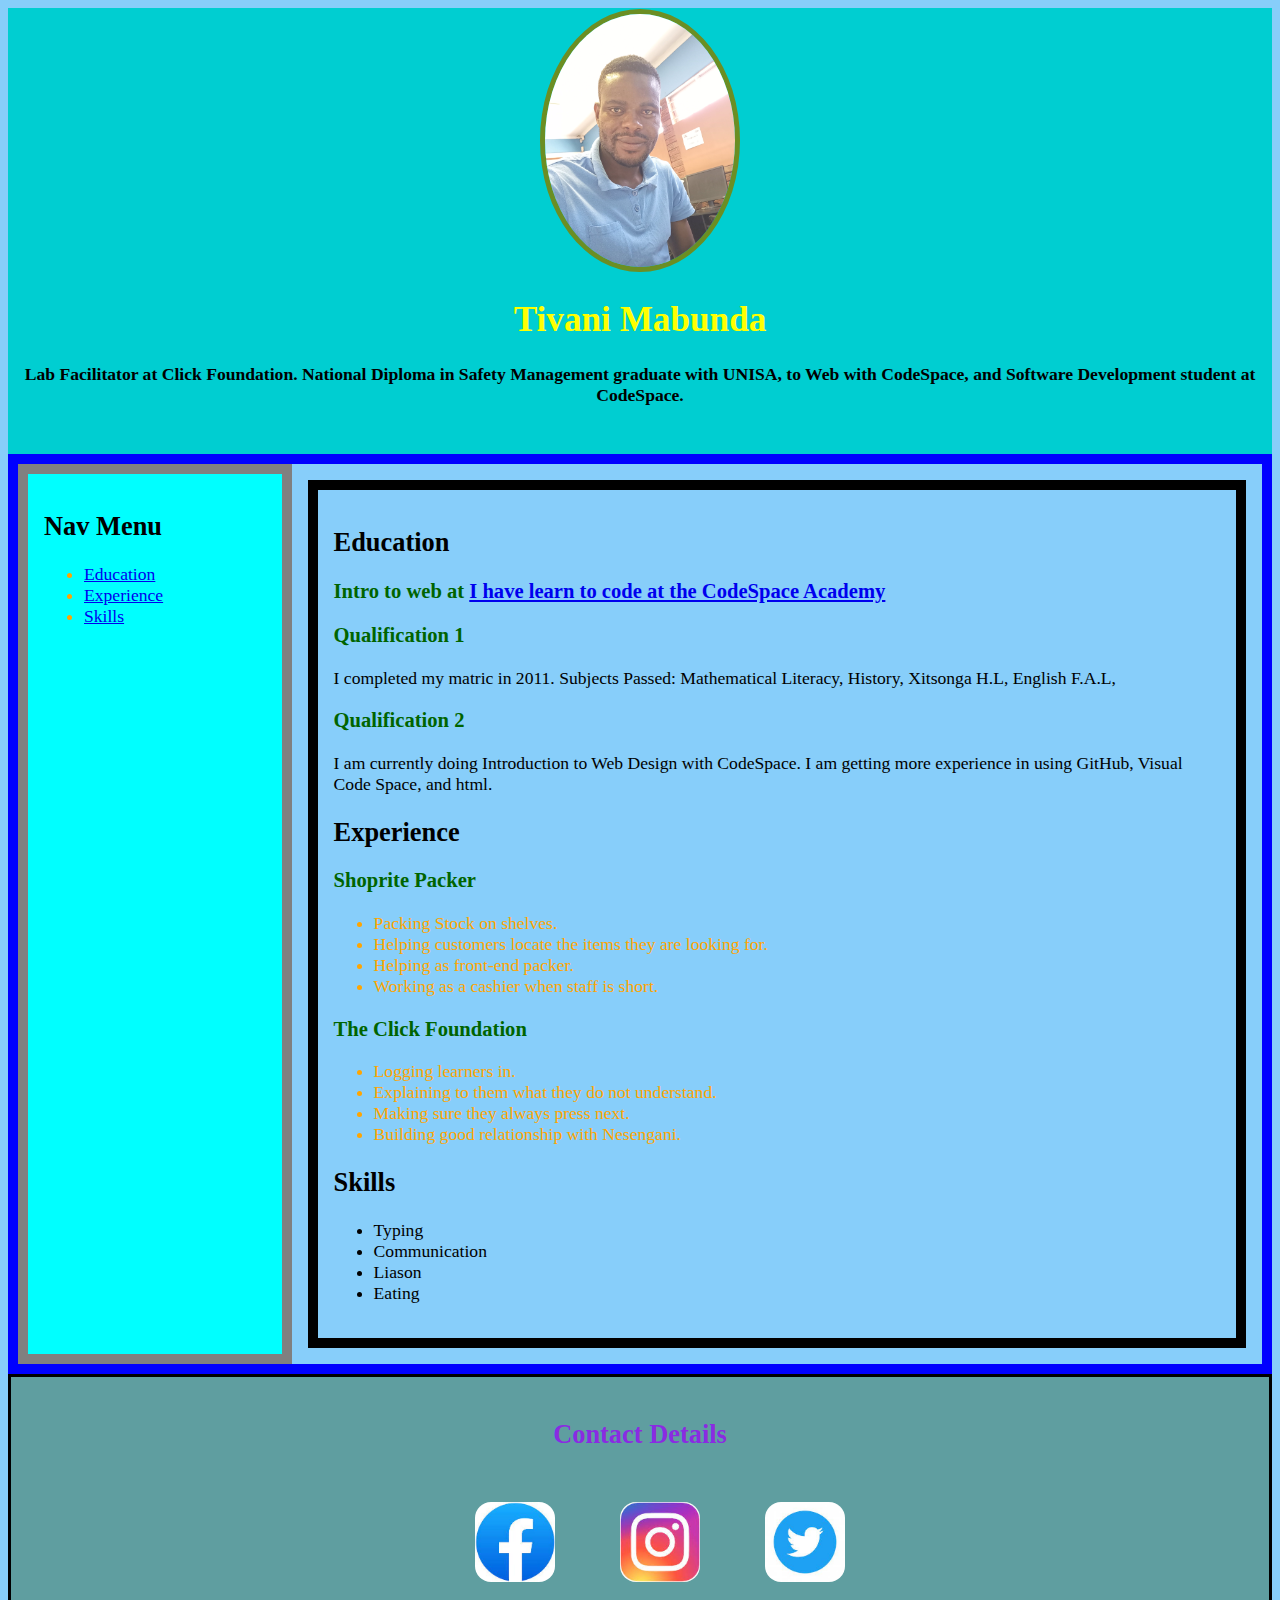
==== Resume.html @ 66b0f85c "Digital Resume" ====
<!DOCTYPE html>
<html>
 

<head>
    <title>
        Tivani Mabunda
    </title>
    <link rel="stylesheet" href="./css/stylesheet.css">
</head>
<body>
<!--Header-->
<header id="heading">
   
   <img id="headshot" src="Image/20211104_111928.jpg" alt="This is my image"
   width="300px" height="300px">
   <h1>
    Tivani Mabunda
   </h1>

   <p>
    <b> Lab Facilitator at Click Foundation. National Diploma in Safety Management graduate with UNISA, to Web with CodeSpace, and Software Development student at CodeSpace.</b>
    
   </p>
</header> 

<!--Start of Main Area-->
<main class="main">
    
 <div id="sidebar">
  <nav>
 
    <h2>Nav Menu</h2>
 
   <ul class="liststyle">
     <li>
        <a href="#Education">Education</a>
     </li>
     <li>
        <a href="#Experience">Experience</a>
     </li>
     <li>
        <a href="#Skills">Skills</a>
     </li>
   </ul>
  </nav>
</div>

<div id="content">
  
   <h2 id="Education">Education</h2>
<h3> Intro to web at <a href="http://codespace.co.za/">I have learn to code at the CodeSpace Academy</a> </h3>


<section id="Qualification-Section">
   <h3>
       Qualification 1  
   </h3>
   <p>
    I completed my matric in 2011. Subjects Passed: Mathematical Literacy, History, Xitsonga H.L, English F.A.L, 
   </p>
   
   <h3>
    Qualification 2
   </h3>
    <p>
    I am currently doing Introduction to Web Design with CodeSpace. I am getting more experience in using GitHub, Visual Code Space, and html.
    </p>
    </section>

   <h2 id="Experience">Experience</h2>
   <h3>
      Shoprite Packer
   </h3>
   <section></section>
   <ul class="liststyle">
       <li>Packing Stock on shelves.</li>
       <li>Helping customers locate the items they are looking for.</li>
       <li>Helping as front-end packer.</li>
       <li>Working as a cashier when staff is short.</li>
   </ul>
</section>
   <h3>The Click Foundation</h3>
   <ul class="liststyle">
       <li>Logging learners in.</li>
       <li>Explaining to them what they do not understand.</li>
       <li>Making sure they always press next.</li>
       <li>Building good relationship with Nesengani.</li>
   </ul>
<h2 id="Skills">Skills</h2>
<ul class="lifestyle">
    <li>Typing</li>
    <li>Communication</li>
    <li>Liason</li>
    <li>Eating</li>
</ul>
</div>

</main>
<!--Footer-->
<footer>
<article id="Contact">
<h2 style="color: blueviolet;">Contact Details</h2>

<ul>
    <a class="link" href="http://www.facebook.com/TivaniMabunda"> <img class="icons" src="./Image/Facebook.jpg" alt="Facebook"> </a>
    <a class="link" href="https://www.instagram.com/TivaniMabunda"> <img class="icons" src="./Image/Instagram.jpg" alt="Instagram"> </a>
    <a class="link" href="https://twitter.com/TivaniMabunda"> <img class="icons" src="./Image/Twitter.jpg" alt="Twitter"> </a>
</ul>

</article>
</footer>
</body>
</html>
---- css/stylesheet.css ----
#heading {background-color: darkturquoise;
    text-align: center;
    padding-top: 1px;
    padding-bottom: 30px;
    }
#headshot {
        width: 15%;
        height: 10%;
        border: olivedrab solid;
        border-width: 5px;
        border-radius: 50%;
    }
.intro {font-size: 30;
        font-family: Cambria, Cochin, Georgia, Times, 'Times New Roman', serif;}
     }
.main{display: flex;}
#sidebar {
    width: 20%;
    background-color: cyan;
    color: #00fa9a;
    padding: 1rem;
    border: 10px solid grey;
    }
#content{
    padding: 1rem;
    margin: 1rem;
    border: 10px solid black;
}
body {
    font-family: Georgia, 'Times New Roman', Times, serif;
font-size: 110%;
background-color: lightskyblue;
}
h1 { color: yellow;}
h2 {color: black;}
h3 {color: darkgreen}

#content {width: 80%;}
.Container {
    border: blue;
    margin-top: 30px;
    display: flex;
    flex-direction: row;
    background-color: black;
}

footer{background-color: cadetblue;
text-align: center;}
art {color: black;
    background-color: cyan;
}
.li_text {color: black;}
.liststyle {color: orange;}
footer {padding-top: 20px;
        background-color: cadetblue;
        color: thistle;
        text-align: center;
        border: black solid;}

 .icons {
         width: 5rem;
         height: auto;
         margin: 2.5%;
         border-radius: 20%;
        }
main {display: flex;
    border: 10px solid blue;}
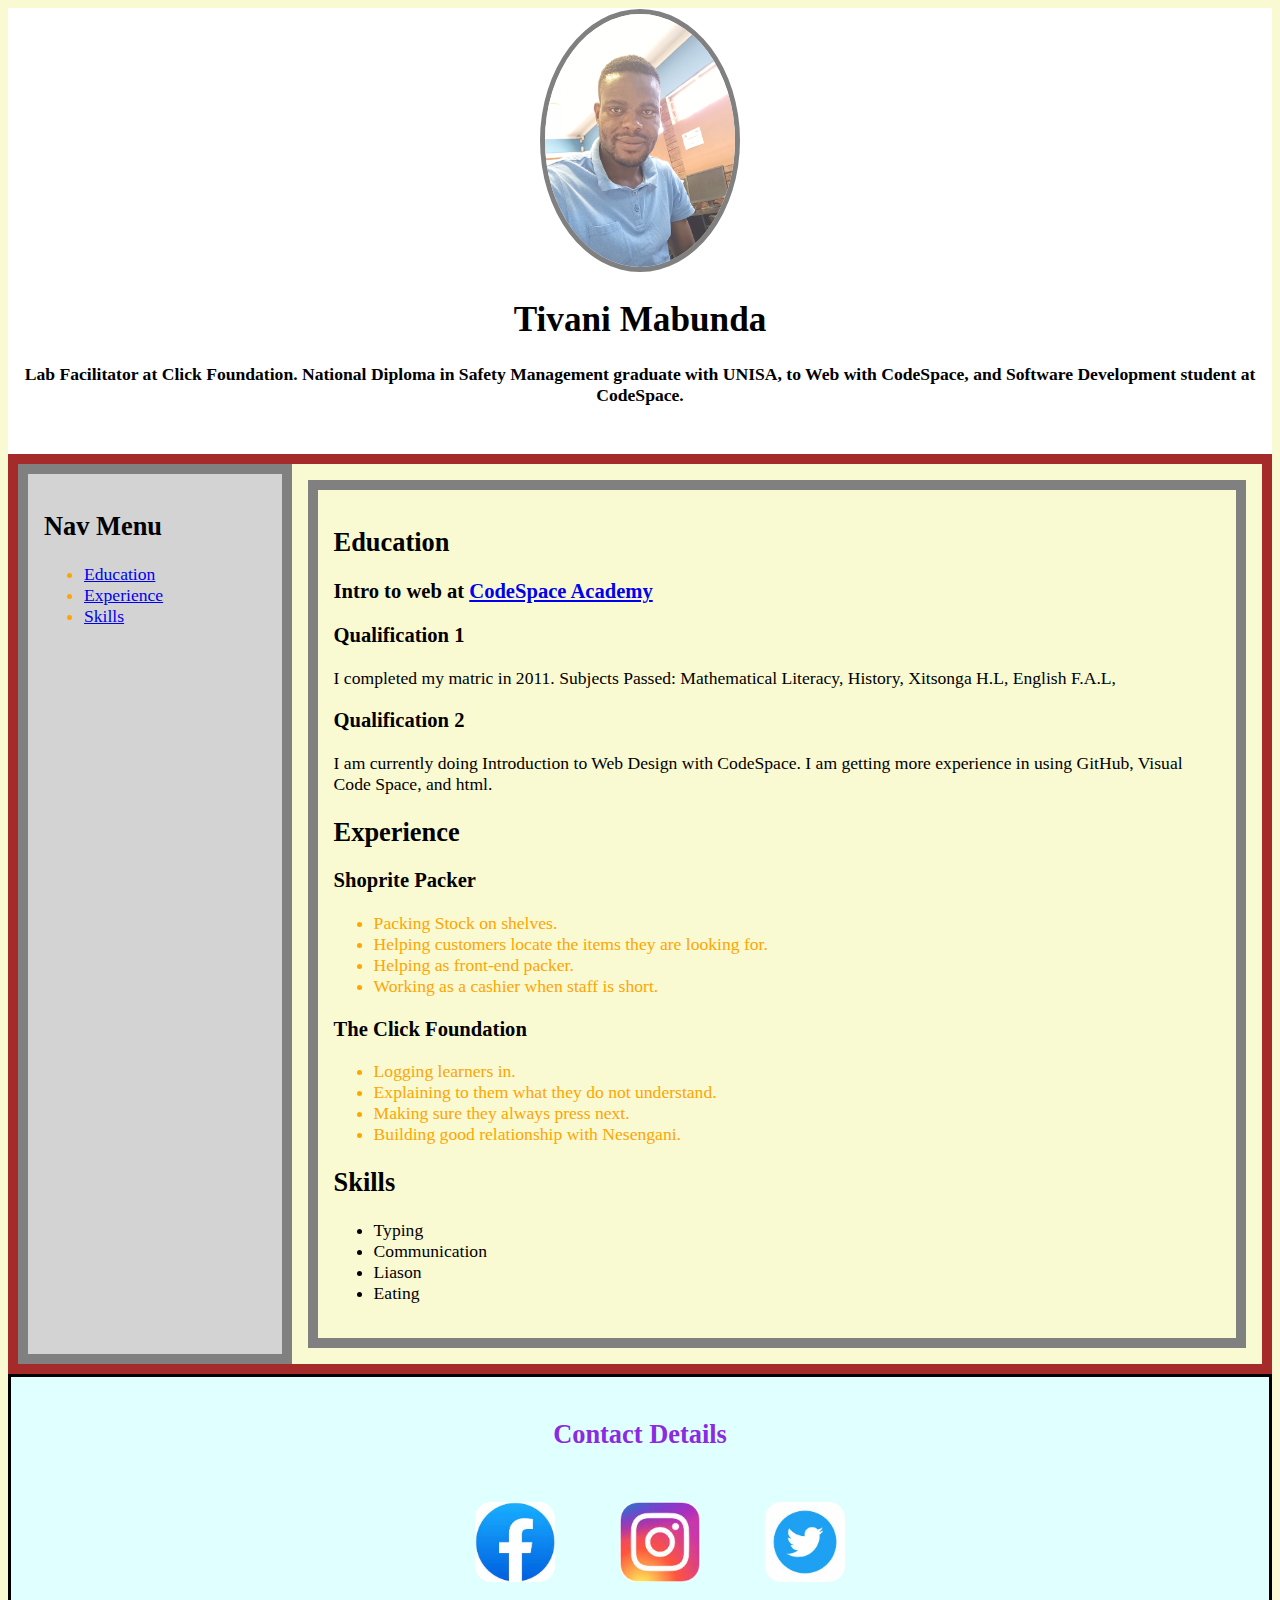
==== commit cc31050b: "Colours" ====
--- a/Resume.html
+++ b/Resume.html
@@ -49,7 +49,7 @@
 <div id="content">
   
    <h2 id="Education">Education</h2>
-<h3> Intro to web at <a href="http://codespace.co.za/">I have learn to code at the CodeSpace Academy</a> </h3>
+<h3> Intro to web at <a href="http://codespace.co.za/">CodeSpace Academy</a> </h3>
 
 
 <section id="Qualification-Section">
--- a/css/stylesheet.css
+++ b/css/stylesheet.css
@@ -1,5 +1,5 @@
 
-#heading {background-color: darkturquoise;
+#heading {background-color: white;
     text-align: center;
     padding-top: 1px;
     padding-bottom: 30px;
@@ -7,9 +7,9 @@
 #headshot {
         width: 15%;
         height: 10%;
-        border: olivedrab solid;
+        border: grey solid;
         border-width: 5px;
-        border-radius: 50%;
+        border-radius: 100%;
     }
 .intro {font-size: 30;
         font-family: Cambria, Cochin, Georgia, Times, 'Times New Roman', serif;}
@@ -17,7 +17,7 @@
 .main{display: flex;}
 #sidebar {
     width: 20%;
-    background-color: cyan;
+    background-color: lightgray;
     color: #00fa9a;
     padding: 1rem;
     border: 10px solid grey;
@@ -25,27 +25,27 @@
 #content{
     padding: 1rem;
     margin: 1rem;
-    border: 10px solid black;
+    border: 10px solid grey;
 }
 body {
     font-family: Georgia, 'Times New Roman', Times, serif;
 font-size: 110%;
-background-color: lightskyblue;
+background-color: lightgoldenrodyellow;
 }
-h1 { color: yellow;}
+h1 { color: black;}
 h2 {color: black;}
-h3 {color: darkgreen}
+h3 {color: black}
 
 #content {width: 80%;}
 .Container {
-    border: blue;
+    border: burlywood;
     margin-top: 30px;
     display: flex;
     flex-direction: row;
     background-color: black;
 }
 
-footer{background-color: cadetblue;
+footer{background-color: lightcyan;
 text-align: center;}
 art {color: black;
     background-color: cyan;
@@ -53,7 +53,6 @@
 .li_text {color: black;}
 .liststyle {color: orange;}
 footer {padding-top: 20px;
-        background-color: cadetblue;
         color: thistle;
         text-align: center;
         border: black solid;}
@@ -65,4 +64,4 @@
          border-radius: 20%;
         }
 main {display: flex;
-    border: 10px solid blue;}+    border: 10px solid brown;}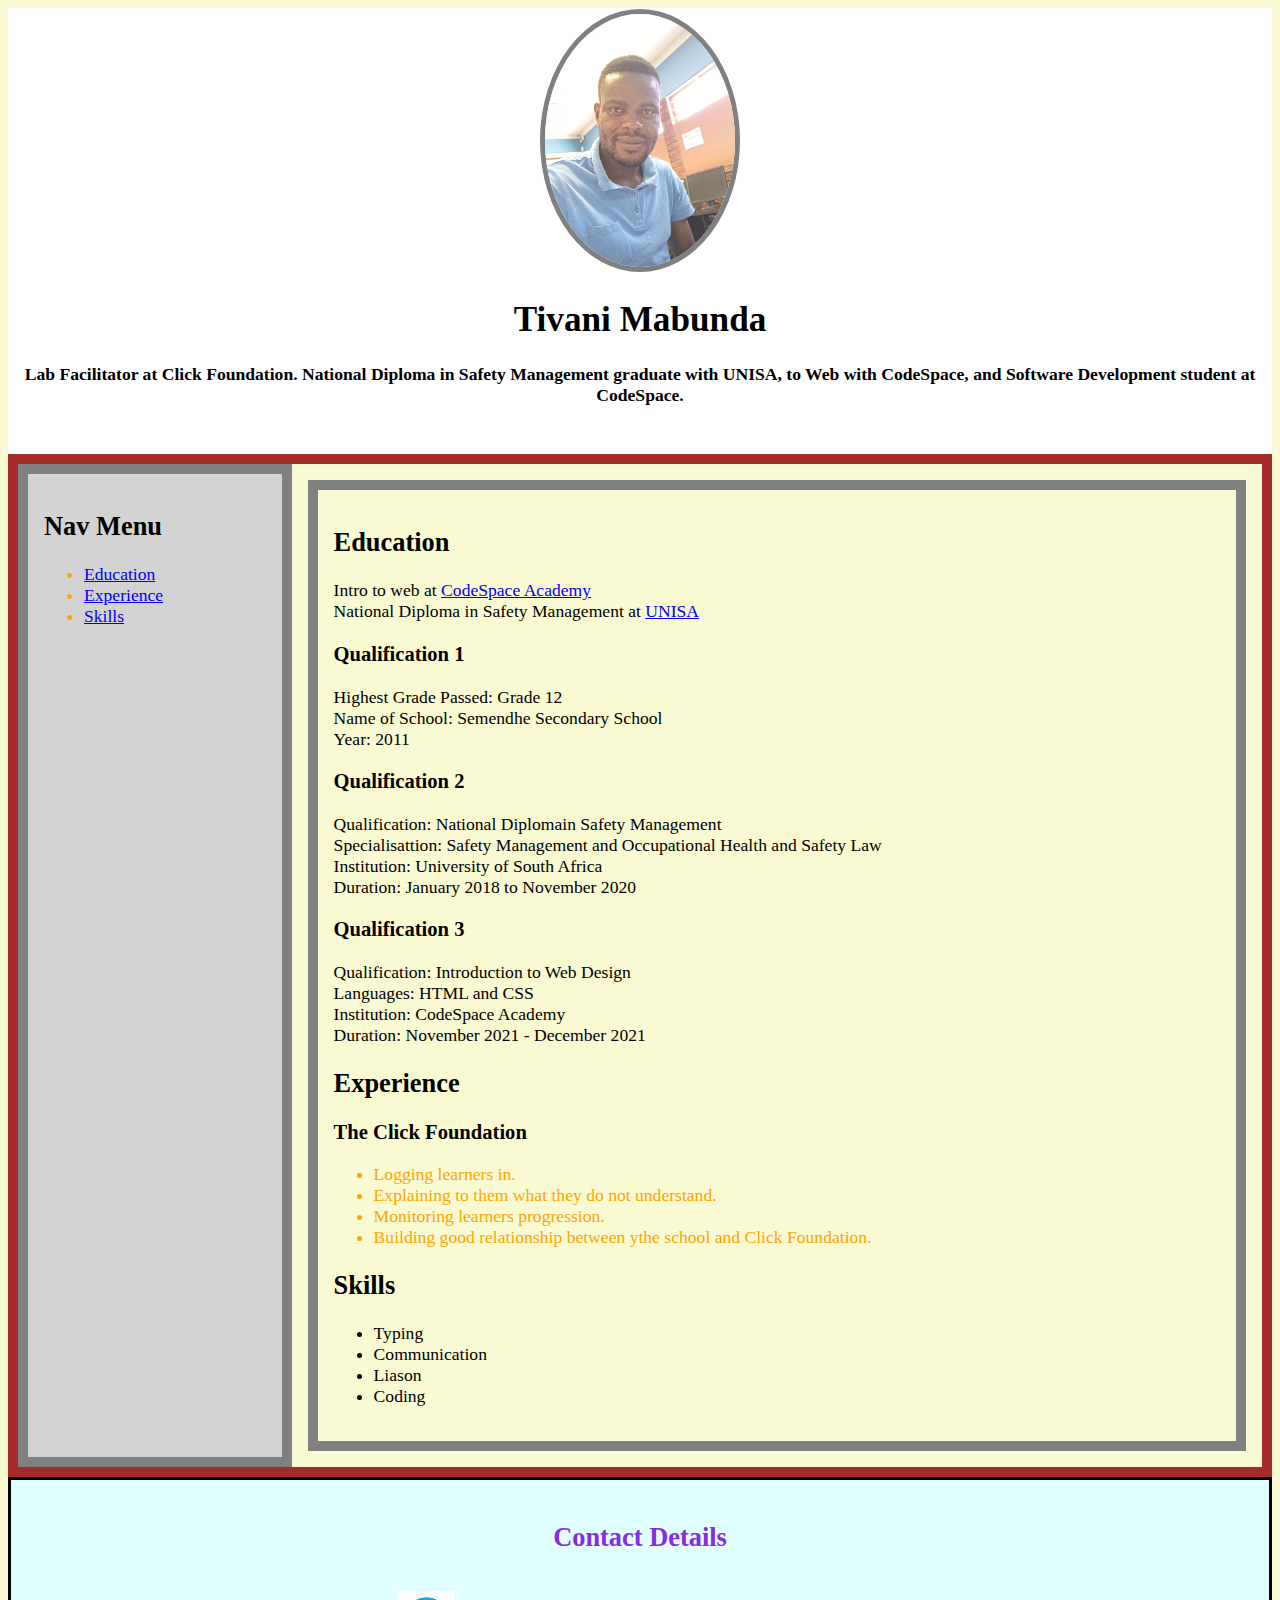
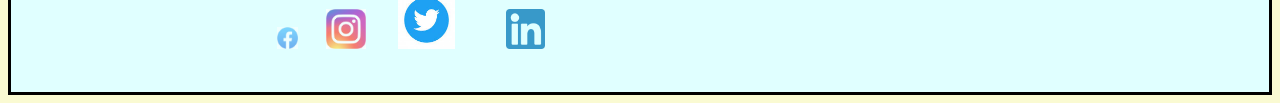
==== commit 22601f6e: "External Links" ====
--- a/Resume.html
+++ b/Resume.html
@@ -49,50 +49,52 @@
 <div id="content">
   
    <h2 id="Education">Education</h2>
-<h3> Intro to web at <a href="http://codespace.co.za/">CodeSpace Academy</a> </h3>
-
+<p>Intro to web at <a href="http://codespace.co.za/" target="_blank">CodeSpace Academy</a> <br>
+ National Diploma in Safety Management at <a href="https://www.unisa.ac.za/sites/corporate/default/" target="_blank">UNISA</a> </p>
 
 <section id="Qualification-Section">
    <h3>
        Qualification 1  
    </h3>
    <p>
-    I completed my matric in 2011. Subjects Passed: Mathematical Literacy, History, Xitsonga H.L, English F.A.L, 
+    Highest Grade Passed: Grade 12 <br>
+    Name of School: Semendhe Secondary School <br>
+    Year: 2011
    </p>
    
    <h3>
     Qualification 2
    </h3>
-    <p>
-    I am currently doing Introduction to Web Design with CodeSpace. I am getting more experience in using GitHub, Visual Code Space, and html.
-    </p>
+   <p>
+   Qualification: National Diplomain Safety Management <br>
+   Specialisattion: Safety Management and Occupational Health and Safety Law <br>
+   Institution: University of South Africa <br>
+   Duration: January 2018 to November 2020
+   </p>
+
+    <h3>Qualification 3</h3>
+    Qualification: Introduction to Web Design <br>
+    Languages: HTML and CSS <br>
+    Institution: CodeSpace Academy <br>
+    Duration: November 2021 - December 2021
     </section>
 
    <h2 id="Experience">Experience</h2>
-   <h3>
-      Shoprite Packer
-   </h3>
-   <section></section>
-   <ul class="liststyle">
-       <li>Packing Stock on shelves.</li>
-       <li>Helping customers locate the items they are looking for.</li>
-       <li>Helping as front-end packer.</li>
-       <li>Working as a cashier when staff is short.</li>
-   </ul>
-</section>
+   
    <h3>The Click Foundation</h3>
    <ul class="liststyle">
        <li>Logging learners in.</li>
        <li>Explaining to them what they do not understand.</li>
-       <li>Making sure they always press next.</li>
-       <li>Building good relationship with Nesengani.</li>
+       <li>Monitoring learners progression.</li>
+       <li>Building good relationship between ythe school and Click Foundation.</li>
    </ul>
 <h2 id="Skills">Skills</h2>
 <ul class="lifestyle">
     <li>Typing</li>
     <li>Communication</li>
     <li>Liason</li>
-    <li>Eating</li>
+    <li>Coding</li>
+
 </ul>
 </div>
 
@@ -102,11 +104,31 @@
 <article id="Contact">
 <h2 style="color: blueviolet;">Contact Details</h2>
 
-<ul>
-    <a class="link" href="http://www.facebook.com/TivaniMabunda"> <img class="icons" src="./Image/Facebook.jpg" alt="Facebook"> </a>
-    <a class="link" href="https://www.instagram.com/TivaniMabunda"> <img class="icons" src="./Image/Instagram.jpg" alt="Instagram"> </a>
-    <a class="link" href="https://twitter.com/TivaniMabunda"> <img class="icons" src="./Image/Twitter.jpg" alt="Twitter"> </a>
-</ul>
+   <div class="social-icons">
+      <ul>
+      <div class="social-icons-image">
+          <a class="link" href="http://www.facebook.com/TivaniMabunda" target="_blank"> 
+             <img class="icons" src="./Image/Facebook.jpg" alt="Facebook Icon">
+          </a>
+      </div>
+      
+      <div class="social-icons-image">
+         <a class="link" href="https://www.instagram.com/TivaniMabunda" target="_blank"> 
+            <img class="icons" src="./Image/Instagram.jpg" alt="Instagram Icon"> </a>
+      </div>
+     
+      <div class="social-icons-image">
+         <a class="link" href="https://twitter.com/TivaniMabunda" target="_blank"> 
+            <img class="icons" src="./Image/Twitter.jpg" alt="Twitter"> </a>
+      </div>
+   
+      <div class="social-icons-image">
+          <a href="https://www.linkedin.com/in/mabunda-tivani-204690132/" target="_blank">
+              <img src="./Image/LinkedIn Icon.png" alt="LinkedIn Icon">
+          </a>
+      </div>
+   </ul>
+   </div></ul>
 
 </article>
 </footer>
--- a/css/stylesheet.css
+++ b/css/stylesheet.css
@@ -13,8 +13,9 @@
     }
 .intro {font-size: 30;
         font-family: Cambria, Cochin, Georgia, Times, 'Times New Roman', serif;}
-     }
-.main{display: flex;}
+
+.main {display: flex;
+    border: 10px solid brown;}
 #sidebar {
     width: 20%;
     background-color: lightgray;
@@ -56,12 +57,114 @@
         color: thistle;
         text-align: center;
         border: black solid;}
+ 
+.social-icons {
+        margin: 2.5%;
+        width: 25rem;
+        height: auto;
+        position: relative;
+        border-radius: 20%;
+    }
+    
+    
+    .social-icons .social-icons-image {
+        display: inline-block;
+        position: relative;
+        width: 33%;
+        height: auto;
+        z-index: 2;
+        opacity: 1;
+        transition: all .5s;
+        padding: 2%;
+        box-sizing: border-box;
+    }
+    
+    .social-icons .social-icons-image a {
+        display: inline-block;
+        width: 100%;
+        height: 100%;
+    }
+    
+    
+    .social-icons img {
+        width: 100%;
+        box-sizing: border-box;
+    }
+    
+    .social-icons a:hover img {
+        width: 115%;
+        height: auto;
+        margin: -10%;
+    }
+    
+    .social-icons .social-icons-image:nth-child(1) {
+        left: 33.755%;   /*(nth-child(2).left - (50% * 20%)/4)*/
+        top: 25%; /*((100%-50%)/2)*/
+        z-index: 0;
+        width: 10%; /*(50% * 20%)*/
+        height: auto;
+        opacity: .5;
+    }
+    
+    
+    .social-icons .social-icons-image:nth-child(2) {
+        left: 36.25%;   /*(40% - (75% * 20%)/4)*/
+        top: 12.5%; /*((100%-75%)/2)*/
+        z-index: 1;
+        width: 15%; /*(75% * 20%)*/
+        height: auto;
+        opacity: .75;
+    }
+    
+    .social-icons .social-icons-image:nth-child(4) {
+        left: 48.75%; /*(60% - 3*(75% * 20%)/4*/
+        top: 12.5%; /*((100%-75%)/2)*/
+        z-index: 1;
+        width: 15%; /*(75% * 20%)*/
+        height: auto;
+        opacity: .75;
+    }
+    
+    .social-icons .social-icons-image:nth-child(3) {
+        left: 40%;
+        z-index: 2;
+        width: 20%;
+        height: auto;
+    }
+    
+    .social-icons .social-icons-image:nth-child(5) {
+        left: 56.25%;   /*(nth-child(4).left + (nth-child(4).width- 3*(50% * 20%)/4)*/
+        top: 25%; /*((100%-50%)/2)*/
+        z-index: 0;
+        width: 10%; /*(50% * 20%)*/
+        height: auto;
+        opacity: .5;
+    }
+    
+    .social-icons:hover .social-icons-image:nth-child(1) {
+        top: 0px;
+        left: 0%;
+        width: 20%;
+        opacity: 1;
+    }
+    
+    .social-icons:hover .social-icons-image:nth-child(2) {
+        top: 0px;
+        left: 20%;
+        width: 20%;
+        opacity: 1;
+    }
+    
+    .social-icons:hover .social-icons-image:nth-child(4) {
+        top: 0px;
+        left: 60%;
+        width: 20%;
+        opacity: 1;
+    }
 
- .icons {
-         width: 5rem;
-         height: auto;
-         margin: 2.5%;
-         border-radius: 20%;
-        }
-main {display: flex;
-    border: 10px solid brown;}+    .social-icons:hover .social-icons-image:nth-child(5) {
+        top: 0px;
+        left: 80%;
+        width: 20%;
+        opacity: 1;
+    }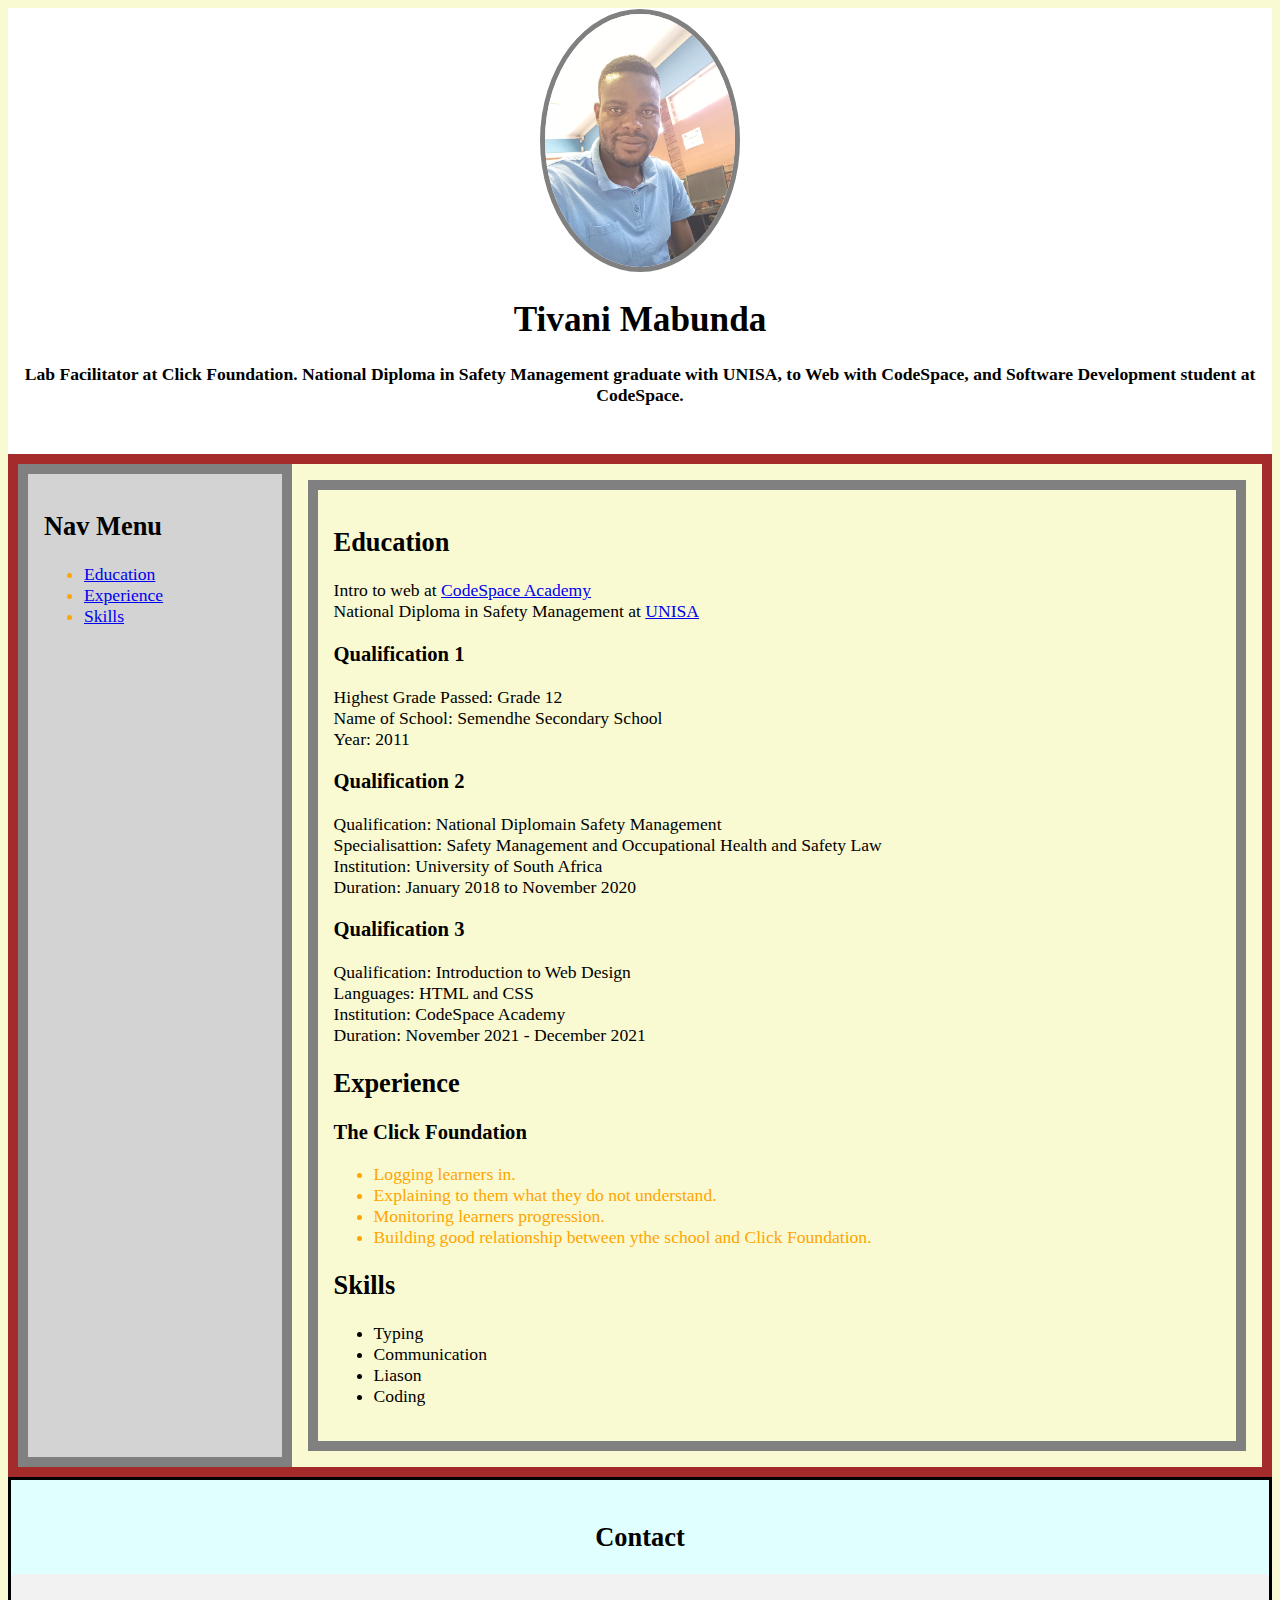
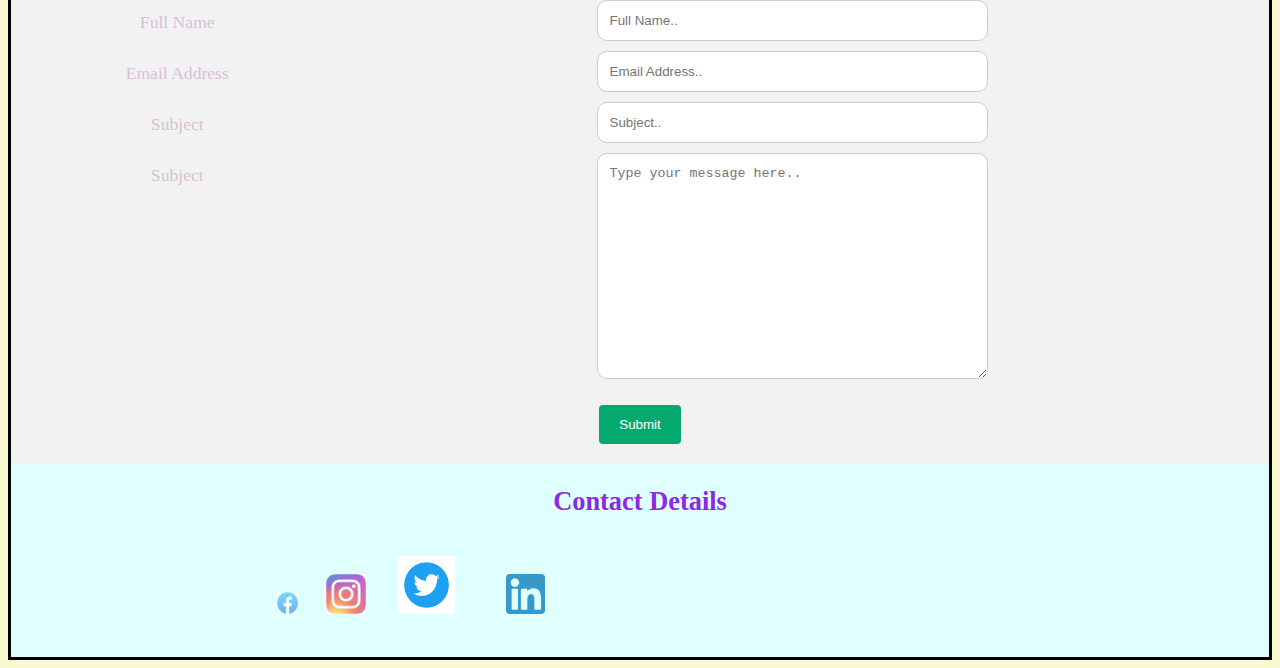
==== commit 85c59c7d: "Form" ====
--- a/Resume.html
+++ b/Resume.html
@@ -102,6 +102,56 @@
 <!--Footer-->
 <footer>
 <article id="Contact">
+
+
+   <h2>Contact</h2>
+
+<div class="container">
+  <form action="/action_page.php">
+  <div class="row">
+    <div class="col-25">
+      <label for="fname">Full Name</label>
+    </div>
+    <div class="col-75">
+      <input type="text" id="fname" name="firstname" placeholder="Full Name..">
+    </div>
+  </div>
+  <div class="row">
+    <div class="col-25">
+      <label for="lname">Email Address</label>
+    </div>
+    <div class="col-75">
+      <input type="text" id="Email" name="EmailAddress" placeholder="Email Address..">
+    </div>
+  </div>
+
+  <div class="row">
+   <div class="col-25">
+     <label for="subject">Subject</label>
+   </div>
+   <div class="col-75">
+     <input type="text" id="subject" name="subject" placeholder="Subject..">
+   </div>
+ </div>
+  
+  <div class="row">
+    <div class="col-25">
+      <label for="subject">Subject</label>
+    </div>
+    <div class="col-75">
+      <textarea id="subject" name="subject" placeholder="Type your message here.." style="height:200px"></textarea>
+    </div>
+  </div>
+  <br>
+  <div class="row">
+    <input type="submit" value="Submit">
+  </div>
+  </form>
+</div>
+
+
+
+
 <h2 style="color: blueviolet;">Contact Details</h2>
 
    <div class="social-icons">
--- a/css/stylesheet.css
+++ b/css/stylesheet.css
@@ -167,4 +167,77 @@
         left: 80%;
         width: 20%;
         opacity: 1;
-    }+    }
+
+
+
+
+
+
+
+
+
+
+
+
+
+
+      input[type=text], select, textarea {
+        width: 40%;
+        padding: 12px;
+        border: 1px solid #ccc;
+        border-radius: 10px;
+        resize: vertical;
+      }
+      
+      label {
+        padding: 12px 12px 12px 0;
+        display: inline-block;
+      }
+      
+      input[type=submit] {
+        background-color: #04AA6D;
+        color: white;
+        padding: 12px 20px;
+        border: none;
+        border-radius: 4px;
+        cursor: pointer;
+    
+      }
+      
+      input[type=submit]:hover {
+        background-color: #45a049;
+      }
+      
+      .container {
+        border-radius: 5px;
+        background-color: #f2f2f2;
+        padding: 20px;
+      }
+      
+      .col-25 {
+        float: left;
+        width: 25%;
+        margin-top: 6px;
+      }
+      
+      .col-75 {
+        float: left;
+        width: 75%;
+        margin-top: 6px;
+      }
+      
+      /* Clear floats after the columns */
+      .row:after {
+        content: "";
+        display: table;
+        clear: both;
+      }
+      
+      /* Responsive layout - when the screen is less than 600px wide, make the two columns stack on top of each other instead of next to each other */
+      @media screen and (max-width: 600px) {
+        .col-25, .col-75, input[type=submit] {
+          width: 100%;
+          margin-top: 0;
+        }
+      }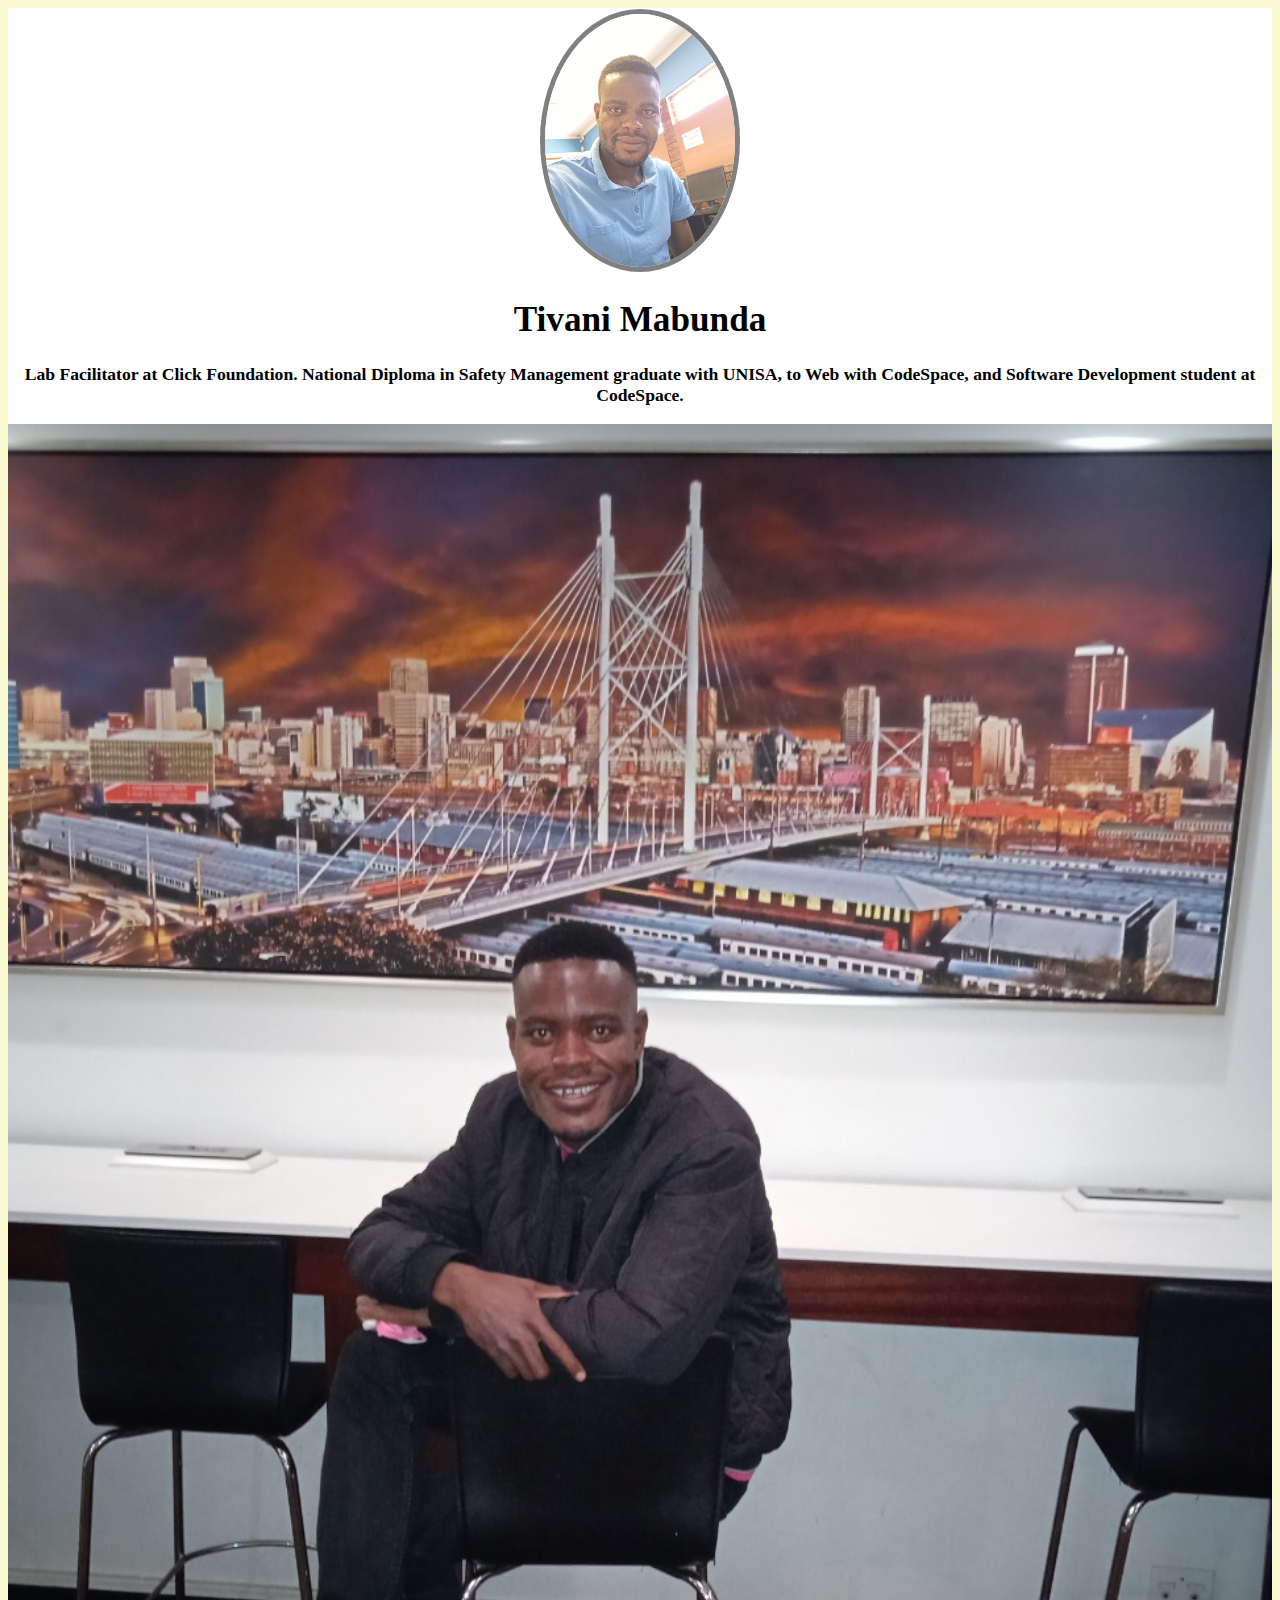
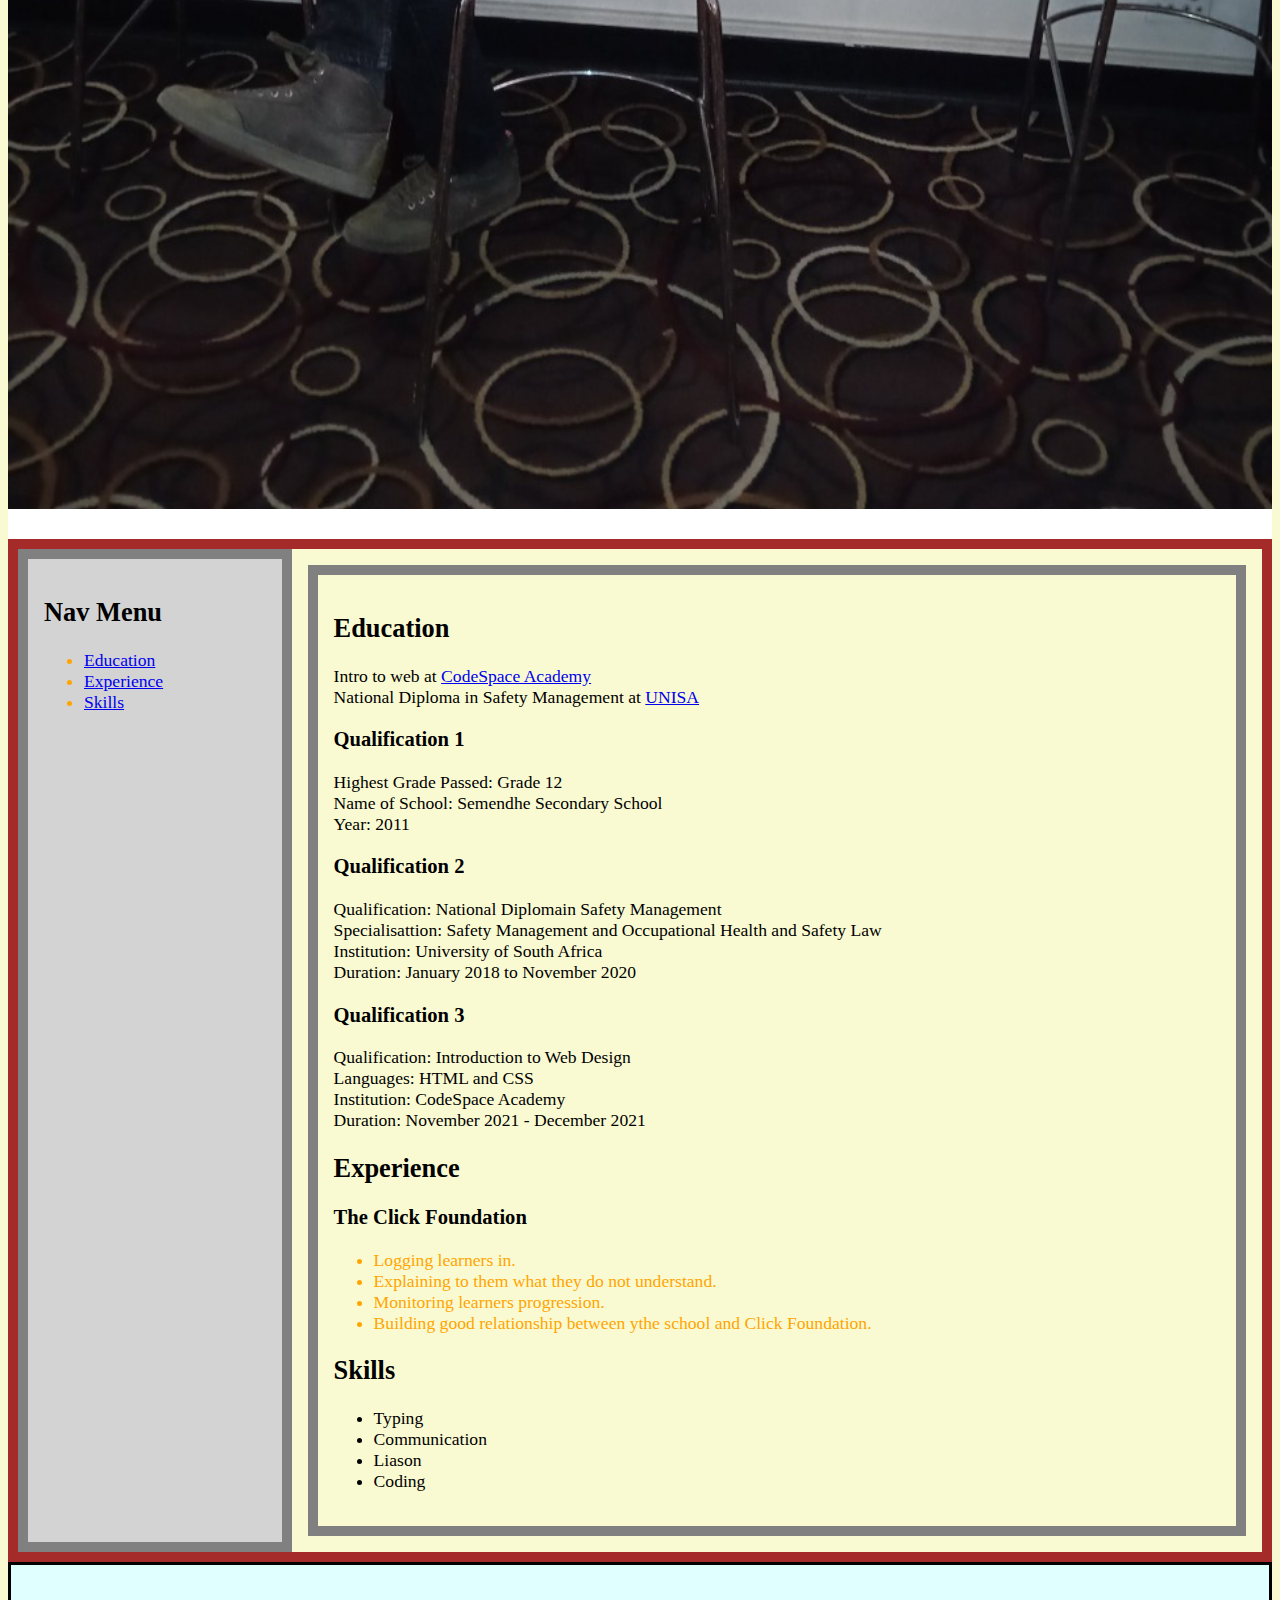
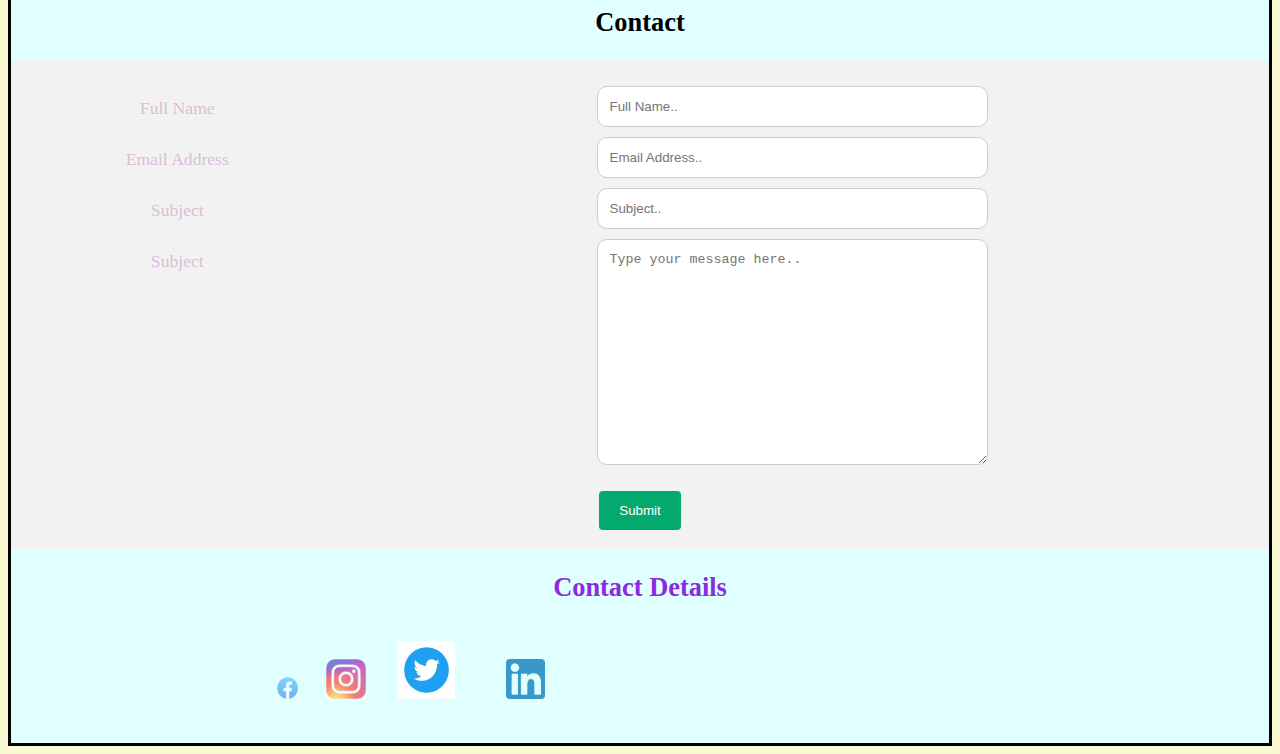
==== commit 26532fea: "Backgroundpicture" ====
--- a/Resume.html
+++ b/Resume.html
@@ -22,6 +22,8 @@
     <b> Lab Facilitator at Click Foundation. National Diploma in Safety Management graduate with UNISA, to Web with CodeSpace, and Software Development student at CodeSpace.</b>
     
    </p>
+
+<img id="backgroundpicture" src="./Image/Tivani.png">
 </header> 
 
 <!--Start of Main Area-->
--- a/css/stylesheet.css
+++ b/css/stylesheet.css
@@ -32,6 +32,13 @@
     font-family: Georgia, 'Times New Roman', Times, serif;
 font-size: 110%;
 background-color: lightgoldenrodyellow;
+}
+#backgroundpicture{
+    display: block;
+    height: 80%;
+    width: 100%;
+    background-image: ("Image/Tivani.png");
+    background-size: 100%;
 }
 h1 { color: black;}
 h2 {color: black;}
